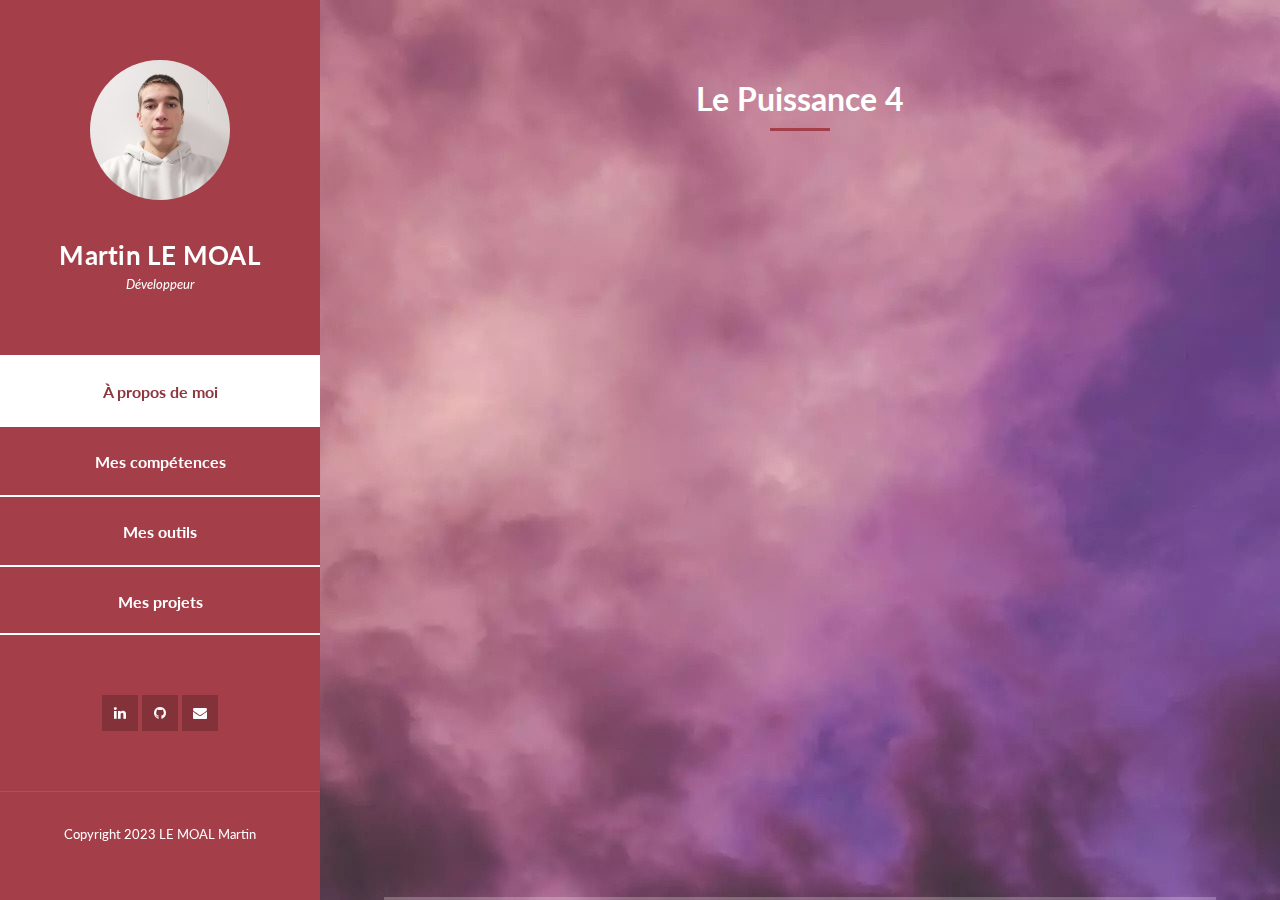
==== 8dames.html @ a902f6e7 "aaaaaaaaaaaaaaaaaaaaaaaaaaa" ====
<!DOCTYPE html>
<html lang="en">
    <head>
        <meta charset="utf-8" />
        <meta
            name="viewport"
            content="width=device-width, initial-scale=1, shrink-to-fit=no"
        />
        <meta name="description" content="" />
        <meta name="author" content="" />
        <link
            href="https://fonts.googleapis.com/css?family=Lato:100,300,400,700,900"
            rel="stylesheet"
        />

        <title>Projet | Puissance 4</title>
    <!--
    Reflux Template
    https://templatemo.com/tm-531-reflux
    -->
        <!-- Bootstrap core CSS -->
        <link href="vendor/bootstrap/css/bootstrap.min.css" rel="stylesheet" />

        <!-- Additional CSS Files -->
        <link rel="stylesheet" href="assets/css/fontawesome.css" />
        <link rel="stylesheet" href="assets/css/templatemo-style.css" />
        <link rel="stylesheet" href="assets/css/owl.css" />
        <link rel="stylesheet" href="assets/css/lightbox.css" />
    </head>

    <body>
        <div id="page-wraper">
            <!-- Sidebar Menu -->
            <div class="responsive-nav">
            <i class="fa fa-bars" id="menu-toggle"></i>
            <div id="menu" class="menu">
                <i class="fa fa-times" id="menu-close"></i>
                <div class="container">
                <div class="image">
                    <a href="#"><img src="assets/images/author-image.jpg" alt="" /></a>
                </div>
                <div class="author-content">
                    <h4>Martin LE MOAL</h4>
                    <span>Développeur</span>
                </div>
                <nav class="main-nav" role="navigation">
                    <ul class="main-menu">
                    <a href="./index.html"></a>
                    <li><a href="./index.html/#section1">À propos de moi</a></li>
                    <li><a href="./index.html/#section2">Mes compétences</a></li>
                    <li><a href="./index.html/#section3">Mes outils</a></li>
                    <li><a href="./index.html/#section4">Mes projets</a></li>
                    
                    </ul>
                </nav>
                <div class="social-network">
                    <ul class="soial-icons">
                    <li>
                        <a href="https://www.linkedin.com/in/martin-le-moal-b41441269/"><i class="fa fa-linkedin"></i></a>
                    </li>
                    <li>
                        <a href="https://github.com/eighteenlebg"><i class="fa fa-github"></i></a>
                    </li>
                    <li>
                        <a href="mailto:martinlemoal.lm@gmail.com"><i class="fa fa-envelope"></i></a>
                    </li>
                    </ul>
                </div>
                <div class="copyright-text">
                    <p>Copyright 2023 LE MOAL Martin</p>
                </div>
                </div>
            </div>
            </div>
    
            <section class="section about-me" data-section="section1">
            <div class="container">
                <div class="section-heading">
                <h2>Le Puissance 4</h2>
                <div class="line-dec"></div>
                    <span>
                        <br/><br/><br/><br/>
                    </span>
                </div>
            </div>
        </section>
    </div>



    <!-- Scripts -->
    <!-- Bootstrap core JavaScript -->
    <script src="vendor/jquery/jquery.min.js"></script>
    <script src="vendor/bootstrap/js/bootstrap.bundle.min.js"></script>

    <script src="assets/js/isotope.min.js"></script>
    <script src="assets/js/owl-carousel.js"></script>
    <script src="assets/js/lightbox.js"></script>
    <script src="assets/js/custom.js"></script>
    <script>
      //according to loftblog tut
        $(".main-menu li:first").addClass("active");

        var showSection = function showSection(section, isAnimate) {
        var direction = section.replace(/#/, ""),
            reqSection = $(".section").filter(
            '[data-section="' + direction + '"]'
            ),
            reqSectionPos = reqSection.offset().top - 0;

        if (isAnimate) {
            $("body, html").animate(
            {
                scrollTop: reqSectionPos
            },
            800
            );
        } else {
            $("body, html").scrollTop(reqSectionPos);
        }
        };

        var checkSection = function checkSection() {
        $(".section").each(function() {
            var $this = $(this),
            topEdge = $this.offset().top - 80,
            bottomEdge = topEdge + $this.height(),
            wScroll = $(window).scrollTop();
            if (topEdge < wScroll && bottomEdge > wScroll) {
            var currentId = $this.data("section"),
                reqLink = $("a").filter("[href*=\\#" + currentId + "]");
            reqLink
                .closest("li")
                .addClass("active")
                .siblings()
                .removeClass("active");
            }
        });
        };

        $(".main-menu").on("click", "a", function(e) {
        e.preventDefault();
        showSection($(this).attr("href"), true);
        });

        $(window).scroll(function() {
        checkSection();
        });
    </script>
    </body>
</html>
---- assets/css/templatemo-style.css ----
/*

Reflux Template

https://templatemo.com/tm-531-reflux

*/

@import url(fontawesome.css);
@import url("https://fonts.googleapis.com/css?family=Lato:100,300,400,700,900");
body {
    font-family: 'Lato', sans-serif;
}

#page-wraper {
    background: url(../images/page-bg.jpg) no-repeat center center fixed;
    -webkit-background-size: cover;
    -moz-background-size: cover;
    -o-background-size: cover;
    background-size: cover;
    width: 100%;
}

/* Basic */

.container-button-dl {
    display: flex;
    justify-content: center;
    align-items: center;
    width:100%;
}

.button {
    position: relative;
    text-align: center;
    width: 400px;
    height: 80px;
    cursor: pointer;
    display: flex;
    align-items: center;
    border: 1px solid #81333c;
    background-color: #a43f49;
    overflow: hidden;
}

.button, .button__icon, .button__text {
    transition: all 0.3s;
}

.button .button__text {
    transform: translateX(22px);
    color: #fff;
    font-weight: 600;
}

.button .button__icon {
    position: absolute;
    transform: translateX(300px);
    height: 100%;
    width: 80px;
    background-color: #81333c;
    display: flex;
    align-items: center;
    justify-content: center;
}

.button .svg {
    width: 20px;
    fill: #fff;
}

.button:hover {
    background: #81333c;
}

.button:hover .button__text {
    color: transparent;
}

.button:hover .button__icon {
    width: 148px;
    transform: translateX(120px);
}

.button:active .button__icon {
    background-color: #a43f49;
}

.button:active {
    border: 1px solid #a43f49;
}

body {
    overflow-x: hidden;
}

input,
select,
textarea {
    outline: none;
}

a,
a:hover {
    text-decoration: none;
}

p {
    font-size: 16px;
    line-height: 24px;
    color: #fff;
}

h4 {
    font-size: 26px;
    font-weight: 700;
    color: #fff;
    letter-spacing: 0.25px;
}

img {
    width: 100%;
    overflow: hidden;
}

ul {
    padding: 0;
    margin: 0;
    list-style: none;
}

ul li {
    display: inline-block;
}

html {
    -webkit-box-sizing: border-box;
    -moz-box-sizing: border-box;
    box-sizing: border-box;
}

*,
*:before,
*:after {
    -webkit-box-sizing: inherit;
    -moz-box-sizing: inherit;
    box-sizing: inherit;
}

.clearfix {
    zoom: 1;
}

.clearfix:before,
.clearfix:after {
    content: "";
    display: table;
}

.clearfix:after {
    clear: both;
}

.container {
    margin: 0 auto;
}

.main-nav {
    text-align: center;
}

.main-nav li:last-child a {
    border-bottom: 2px solid #fff;
}

.main-nav li {
    display: block;
}

.main-nav li a {
    height: 70px;
    line-height: 70px;
    display: inline-block;
    font-size: 16px;
    font-weight: 700;
    color: #fff;
    width: 100%;
    transition: all 0.5s;
    border-top: 2px solid #fff;
}

.main-nav li:hover a,
.main-nav li.active a {
    background: #fff;
    color: #8c363e;
}

/* Sidebar Menu */

.menu .image {
    margin-top: 60px;
}

.menu .image img {
    width: 140px;
    height: 140px;
    border-radius: 50%;
    text-align: center;
}

.menu .author-content {
    margin: 40px 0px 60px 0px;
}

.menu .author-content h4 {
    margin-bottom: 0px;
}

.menu .author-content span {
    font-size: 13px;
    font-style: italic;
    color: #fff;
}

.menu .social-network {
    margin-top: 60px;
}

.menu .social-network ul li {
    margin: 0 3px;
}

.menu .social-network ul li a {
    width: 40px;
    height: 40px;
    display: inline-block;
    text-align: center;
    line-height: 40px;
    background-color: rgba(0, 0, 0, 0.2);
    color: #fff;
    font-size: 14px;
    transition: all 0.5s;
}

.menu .social-network ul li a:hover {
    background-color: #fff;
    color: #a43f49;
}

.menu .copyright-text {
    position: relative;
    margin-top: 60px;
}

.menu .copyright-text p {
    border-top: 1px solid rgba(250, 250, 250, 0.1);
    display: inline-block;
    width: 100%;
    padding-left: 30px;
    padding-right: 30px;
    padding-top: 30px;
    font-size: 13px;
}

.menu:before,
.menu:after {
    content: "";
    display: table;
}

.menu:after {
    clear: both;
}

.menu a {
    text-decoration: none;
    color: inherit;
}

.menu {
    text-align: center;
}

.menu::-webkit-scrollbar {
    display: none;
}

.menu {
    left: 10%;
  -webkit-transition: -webkit-transform 233ms cubic-bezier(0, 0, 0.21, 1);
  -webkit-overflow-scrolling: touch;
  background-color: #a43f49;
  box-sizing: border-box;
  height: 100vh;  
  max-height: 100vh !important;
  max-width: 80vw !important;
  min-width: 45px !important;
  outline: none;
  overflow-x: hidden !important;
  overflow-y: auto !important;
  padding: 0;
  position: fixed !important;
  top: calc(0px);  
  width: 20%;
  will-change: transform;
  z-index: 9999 !important;
}

.menu-toggle {
  color: #fff;
  cursor: pointer;
  font-size: 25px;
  position: fixed;
  right: 25px;
  top: 25px;
}

#menu-toggle {
    z-index: 999;
    cursor: pointer;
    position: fixed;
    top: 0;
    left: 0;
    color: #a43f49;
    background-color: #fff;
    width: 60px;
    height: 60px;
    text-align: center;
    display: inline-block;
    line-height: 60px;
}

.menu-close {
  cursor: pointer;
}

#menu-close {
    cursor: pointer;
    text-align: right;
    color: #a43f49;
    background-color: #fff;
    width: 100%;
    height: 60px;
    text-align: center;
    display: inline-block;
    line-height: 60px;
}


/* Section */

.section {
    color: #fff;
    width: 55%;
    right: 10%;
    left: 35%;
    position: relative;
    min-height: 100vh;
    padding-bottom: 80px;
    border-bottom: 3px solid rgba(250, 250, 250, 0.25);
}

.section-heading {
    text-align: center;
    padding: 80px 45px;
}

.section-heading h2 {
    font-size: 32px;
    font-weight: 700;
    color: #fff;
}

.section-heading .line-dec {
    width: 60px;
    height: 3px;
    background-color: #a43f49;
    margin: 10px auto;
}

.section-heading span {
    margin-top: 5px;
    font-size: 16px;
    color: #fff;
    letter-spacing: 0.5px;
}


/* Buttons */

.white-button a {
    display: inline-block;
    padding: 12px 20px;
    background-color: #fff;
    color: #a43f49;
    font-size: 13px;
    font-weight: 800;
    letter-spacing: 0.5px;
    text-transform: uppercase;
    transition: all 0.5s;
}

.white-button a:hover {
    background-color: #a43f49;
    color: #fff;
}

button {
    display: inline-block;
    padding: 10px 20px;
    background-color: #fff;
    color: #a43f49;
    font-size: 12px;
    font-weight: 800;
    letter-spacing: 0.5px;
    text-transform: uppercase;
    transition: all 0.5s;
    border: none;
    outline: none;
    cursor: pointer;
}

button:hover {
    outline: none;
    background-color: #a43f49;
    color: #fff;
}


/* Left & Right Post */

.right-image-post {
    margin-top: 60px;
    padding-top: 60px;
    border-top: 2px solid rgba(250, 250, 250, 0.1);
}

.left-image img,
.right-image img {
    border-radius: 5px;
}

.right-image-post h4,
.left-image-post h4 {
    margin-top: 30px;
}

.right-image-post p,
.left-image-post p {
    margin-top: 20px;
}

.right-image-post .white-button,
.left-image-post .white-button {
    margin-top: 30px;
}


/* Services */

.my-services .col-md-6 {
    padding-left: 5px;
    padding-right: 5px;
}

.service-item {
    margin-bottom: 10px;
    padding: 50px;
    background-color: rgba(250, 250, 250, 0.1);
    transition: all 0.5s;
}

.service-item h4 {
    transition: all 0.5s;
}

.service-item p {
    transition: all 0.5s;
}

.service-item:hover {
    background-color: rgba(250, 250, 250, 1);
}

.service-item:hover h4 {
    color: #1e1e1e;
}

.service-item:hover p {
    color: #4a4a4a;
}

.service-item .service-icon {
    width: 70px;
    height: 70px;
    display: inline-block;
    margin-bottom: 30px;
    background-size: cover;
    background-repeat: no-repeat;
    transition: all 0.5s;
}

.service-item .first-service-icon {
    background-image: url(../images/first-white-icon.png);
}

.service-item:hover .first-service-icon {
    background-image: url(../images/first-main-icon.png);
}

.service-item .second-service-icon {
    background-image: url(../images/second-white-icon.png);
}

.service-item:hover .second-service-icon {
    background-image: url(../images/second-main-icon.png);
}

.service-item .third-service-icon {
    background-image: url(../images/third-white-icon.png);
}

.service-item:hover .third-service-icon {
    background-image: url(../images/third-main-icon.png);
}

.service-item .fourth-service-icon {
    background-image: url(../images/fourth-white-icon.png);
}

.service-item:hover .fourth-service-icon {
    background-image: url(../images/fourth-main-icon.png);
}


/* My Work */

section.my-work .section-heading {
    text-align: center;
    padding: 80px 45px 50px 45px;
}

.isotope-wrapper {
    position: relative;
    width: 100%;
    margin: auto;
}

.isotope-toolbar input[type="radio"] {
    display: none;
}

.isotope-toolbar span {
    text-transform: capitalize;
    display: inline-block;
    margin-right: 15px;
    padding-bottom: 3px;
    font-size: 15px;
    font-weight: 700;
    border-bottom: 2px solid transparent;
    transform: ease-in-out 0.5s;
    cursor: pointer;
}

.isotope-toolbar input[type="radio"]:checked + span {
    color: #a43f49;
    border-bottom: 2px solid #a43f49;
}

.isotope-box {
    position: relative;
    width: 100%;
}

.isotope-toolbar {
    text-align: center;
    margin: 10px;
}

.isotope-toolbar p {
    border-top: 1px solid #fff;
    padding-top: 15px;
}

.isotope-toolbar a {
    color: #fff;
}

.isotope-item {
    position: relative;
    width: 48%;
    margin: 1%;
    border-bottom: 2px solid rgba(250,250,250,0.1);
    padding-bottom: 30px;
    margin-bottom: 30px;
}

.isotope-item img {
    top: 0;
    left: 0;
    width: 100%;
    height: 100%;
    border-radius: 5px;
}

.lazyload {
    background: #f7f7f7;
}

.lazyloading {
    background: #f7f7f7 url(//afarkas.github.io/lazysizes/assets/imgs/loader.gif) no-repeat center;
    min-height: 60px;
}

figure.snip1321 {
  overflow: hidden;
  text-align: center;
  -webkit-perspective: 50em;
  perspective: 50em;
}
figure.snip1321 * {
  -webkit-box-sizing: padding-box;
  box-sizing: padding-box;
  -webkit-transition: all 0.2s ease-out;
  transition: all 0.2s ease-out;
}
figure.snip1321 figcaption {
  top: 50%;
  left: 20px;
  right: 20px;
  position: absolute;
  opacity: 0;
  z-index: 1;
}
figure.snip1321 h4 {
    margin-top: 15px;
  margin-bottom: 5px;
  color: #232323;
}
figure.snip1321 span {
    font-size: 14px;
    font-style: italic;
    display: block;
    color: #7a7a7a;
}
figure.snip1321 i {
  position: relative!important;
  font-size: 18px;
  background-color: #a43f49;
  width: 40px;
  height: 40px;
  display: inline-block;
  text-align: center;
  line-height: 40px;
  border-radius: 5px;
  color: #fff;
}
figure.snip1321:after {
  background-color: #ffffff;
  position: absolute;
  content: "";
  display: block;
  top: 20px;
  left: 20px;
  right: 20px;
  bottom: 20px;
  -webkit-transition: all 0.4s ease-in-out;
  transition: all 0.4s ease-in-out;
  -webkit-transform: rotateX(-90deg);
  transform: rotateX(-90deg);
  -webkit-transform-origin: 50% 50%;
  -ms-transform-origin: 50% 50%;
  transform-origin: 50% 50%;
  opacity: 0;
}
figure.snip1321 a {
  left: 0;
  right: 0;
  top: 0;
  bottom: 0;
  z-index: 1;
}
figure.snip1321:hover figcaption,
figure.snip1321.hover figcaption {
  -webkit-transform: translateY(-50%);
  transform: translateY(-50%);
  opacity: 1;
  -webkit-transition-delay: 0.2s;
  transition-delay: 0.2s;
}
figure.snip1321:hover:after,
figure.snip1321.hover:after {
  -webkit-transform: rotateX(0);
  transform: rotateX(0);
  opacity: 0.9;
}


/* Contact Me */

section.contact-me {
    border-bottom: none;
}

#contact input {
    background-color: rgba(250,250,250,0.1);
    border: 1px solid rgba(250,250,250,1);
    border-radius: 0px;
    margin-bottom: 30px;
    color: #fff;
    font-size: 14px;
    height: 40px;
    line-height: 40px;
    width: 100%;
    padding-left: 15px;
}

#contact input:focus {
    outline: none;
    box-shadow: none;
}

#contact textarea {
    background-color: rgba(250,250,250,0.1);
    border: 1px solid rgba(250,250,250,1);
    border-radius: 0px;
    margin-bottom: 30px;
    color: #fff;
    font-size: 14px;
    height: 180px;
    max-height: 220px;
    line-height: 40px;
    width: 100%;
    padding-left: 15px;
}

#contact textarea:focus {
    outline: none;
    box-shadow: none;
}

#contact {
    text-align: center;
}

@media screen and (max-width: 1680px) {
    .menu {
        left: 5%;
    }

    .section {
        color: #fff;
        width: 65%;
        right: 5%;
        left: 30%;
    }
}

@media screen and (max-width: 1680px) and (min-width: 846px) { 
    .menu .social-network ul li a {
        width: 36px;
        height: 36px;
        line-height: 36px;
    }

    .menu .social-network ul li {
        margin: 0;
    }

    .menu .image {
        margin-top: 60px;
    }
}

@media screen and (max-width: 1280px) {
    .menu {
        left: 0%;
    }

    .right-image-post h4,
    .left-image-post h4 {
        margin-top: 0px;
    }

    .right-image-post p,
    .left-image-post p {
        margin-top: 15px;
    }

    .right-image-post .white-button,
    .left-image-post .white-button {
        margin-top: 25px;
    }

}

.menu .container {
    padding-left: 0;
    padding-right: 0;
}

@media screen and (max-width: 1280px) and (min-width: 846px) {
    .menu {
        width: 25%;
    }
}

#menu-toggle,
#menu-close {
    display: none;
}  

@media screen and (max-width: 845px) {        
    #menu-toggle,
    #menu-close {
        display: inline-block;
    }    

    .menu {        
        width: 320px;
        -webkit-transform: translateX(-100%) !important;
        transform: translateX(-100%) !important;
        transition: -webkit-transform 233ms cubic-bezier(0, 0, 0.21, 1);
        transition: transform 233ms cubic-bezier(0, 0, 0.21, 1);
        transition: transform 233ms cubic-bezier(0, 0, 0.21, 1), -webkit-transform 233ms cubic-bezier(0, 0, 0.21, 1);
    }

    .menu .image {
        margin-top: 40px;        
    }

    .menu .image img {
        width: 120px;
        height: 120px;
    }

    .menu .author-content {
        margin: 20px 0px 40px 0px;
    }

    .menu .container {
        padding-left: 15px;
        padding-right: 15px;
    }

    .menu.open {
        display: inline-block;
        -webkit-transform: translateX(0) !important;
                transform: translateX(0) !important;
    }

    .responsive-nav {
        display: inline-block;
    }
    .section {
        width: 94%;
        right: 3%;
        left: 3%;
    }
    .isotope-item {
        width: 94%;
        margin: 3%;
    }
    .left-image-post img {
        margin-bottom: 30px;
    }
    .right-image-post img {
        margin-top: 30px;
    }
    .isotope-item {
        border-bottom: none;
        text-align: center;
    }
    .isotope-toolbar {
        margin-bottom: 20px;
    }
}
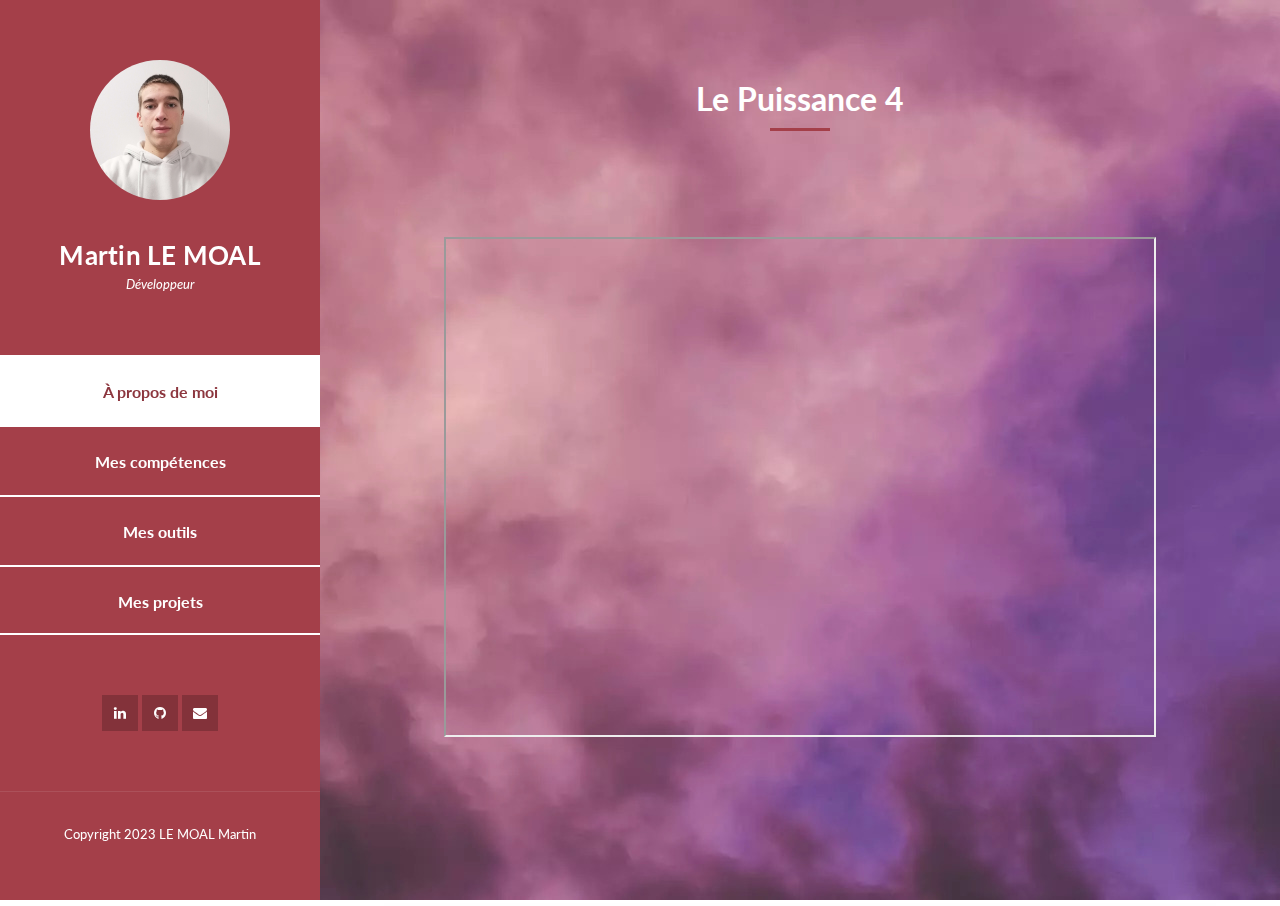
==== commit 664502cc: "aaaaaaaaaaaa" ====
--- a/8dames.html
+++ b/8dames.html
@@ -81,6 +81,7 @@
                     <span>
                         <br/><br/><br/><br/>
                     </span>
+                    <iframe src="./dames.pdf" width="100%" height="500px"> </iframe>
                 </div>
             </div>
         </section>
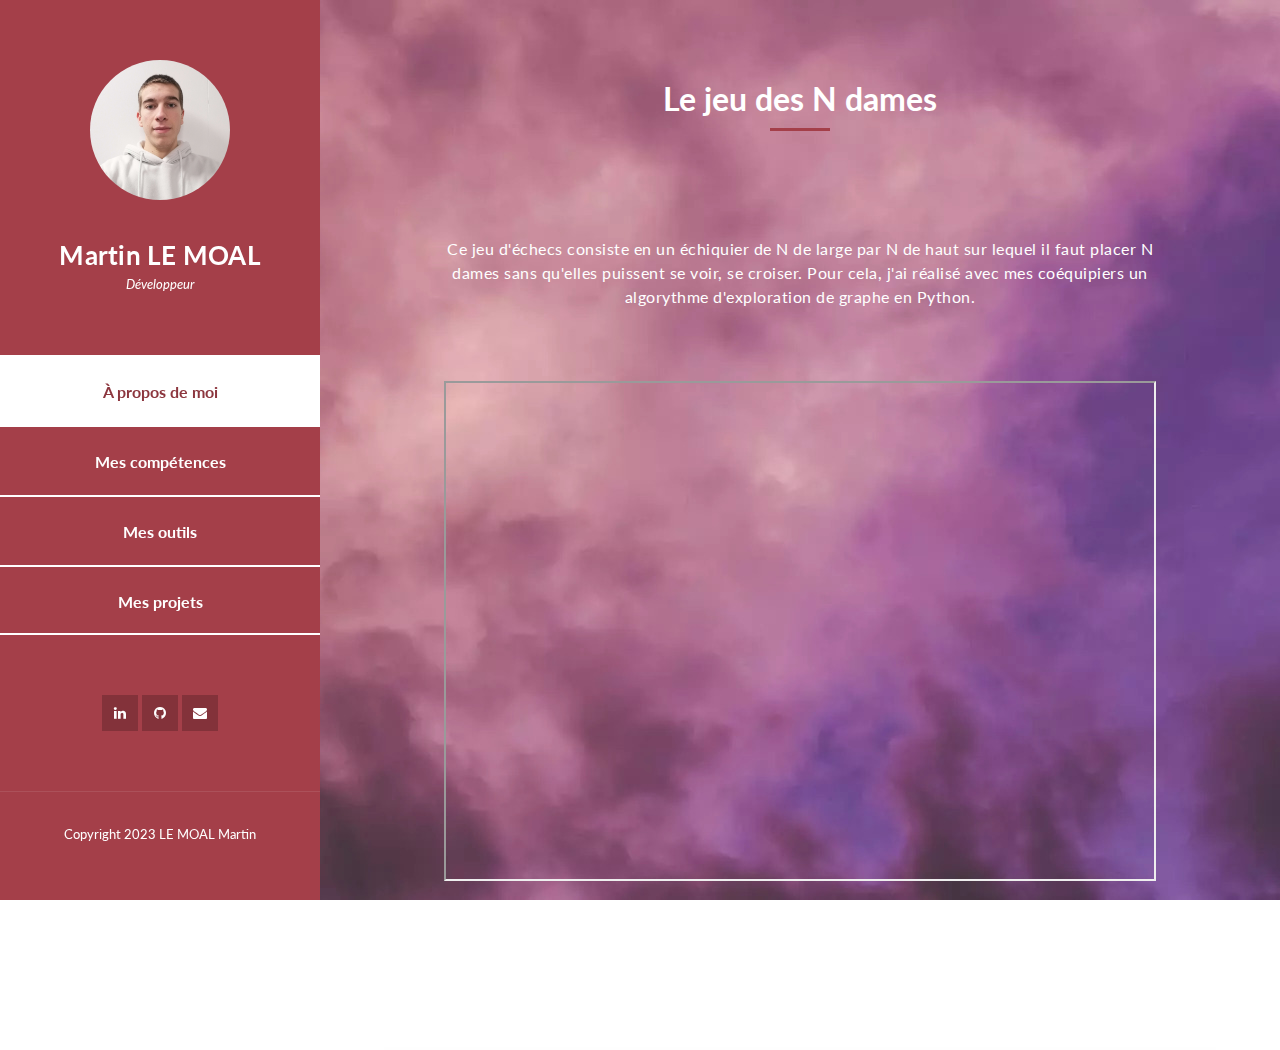
==== commit ec59042e: "aaaaaaaaaaaaa" ====
--- a/8dames.html
+++ b/8dames.html
@@ -76,9 +76,10 @@
             <section class="section about-me" data-section="section1">
             <div class="container">
                 <div class="section-heading">
-                <h2>Le Puissance 4</h2>
+                <h2>Le jeu des N dames</h2>
                 <div class="line-dec"></div>
                     <span>
+                        <br/><br/><br/><br/>Ce jeu d'échecs consiste en un échiquier de N de large par N de haut sur lequel il faut placer N dames sans qu'elles puissent se voir, se croiser. Pour cela, j'ai réalisé avec mes coéquipiers un algorythme d'exploration de graphe en Python.
                         <br/><br/><br/><br/>
                     </span>
                     <iframe src="./dames.pdf" width="100%" height="500px"> </iframe>
